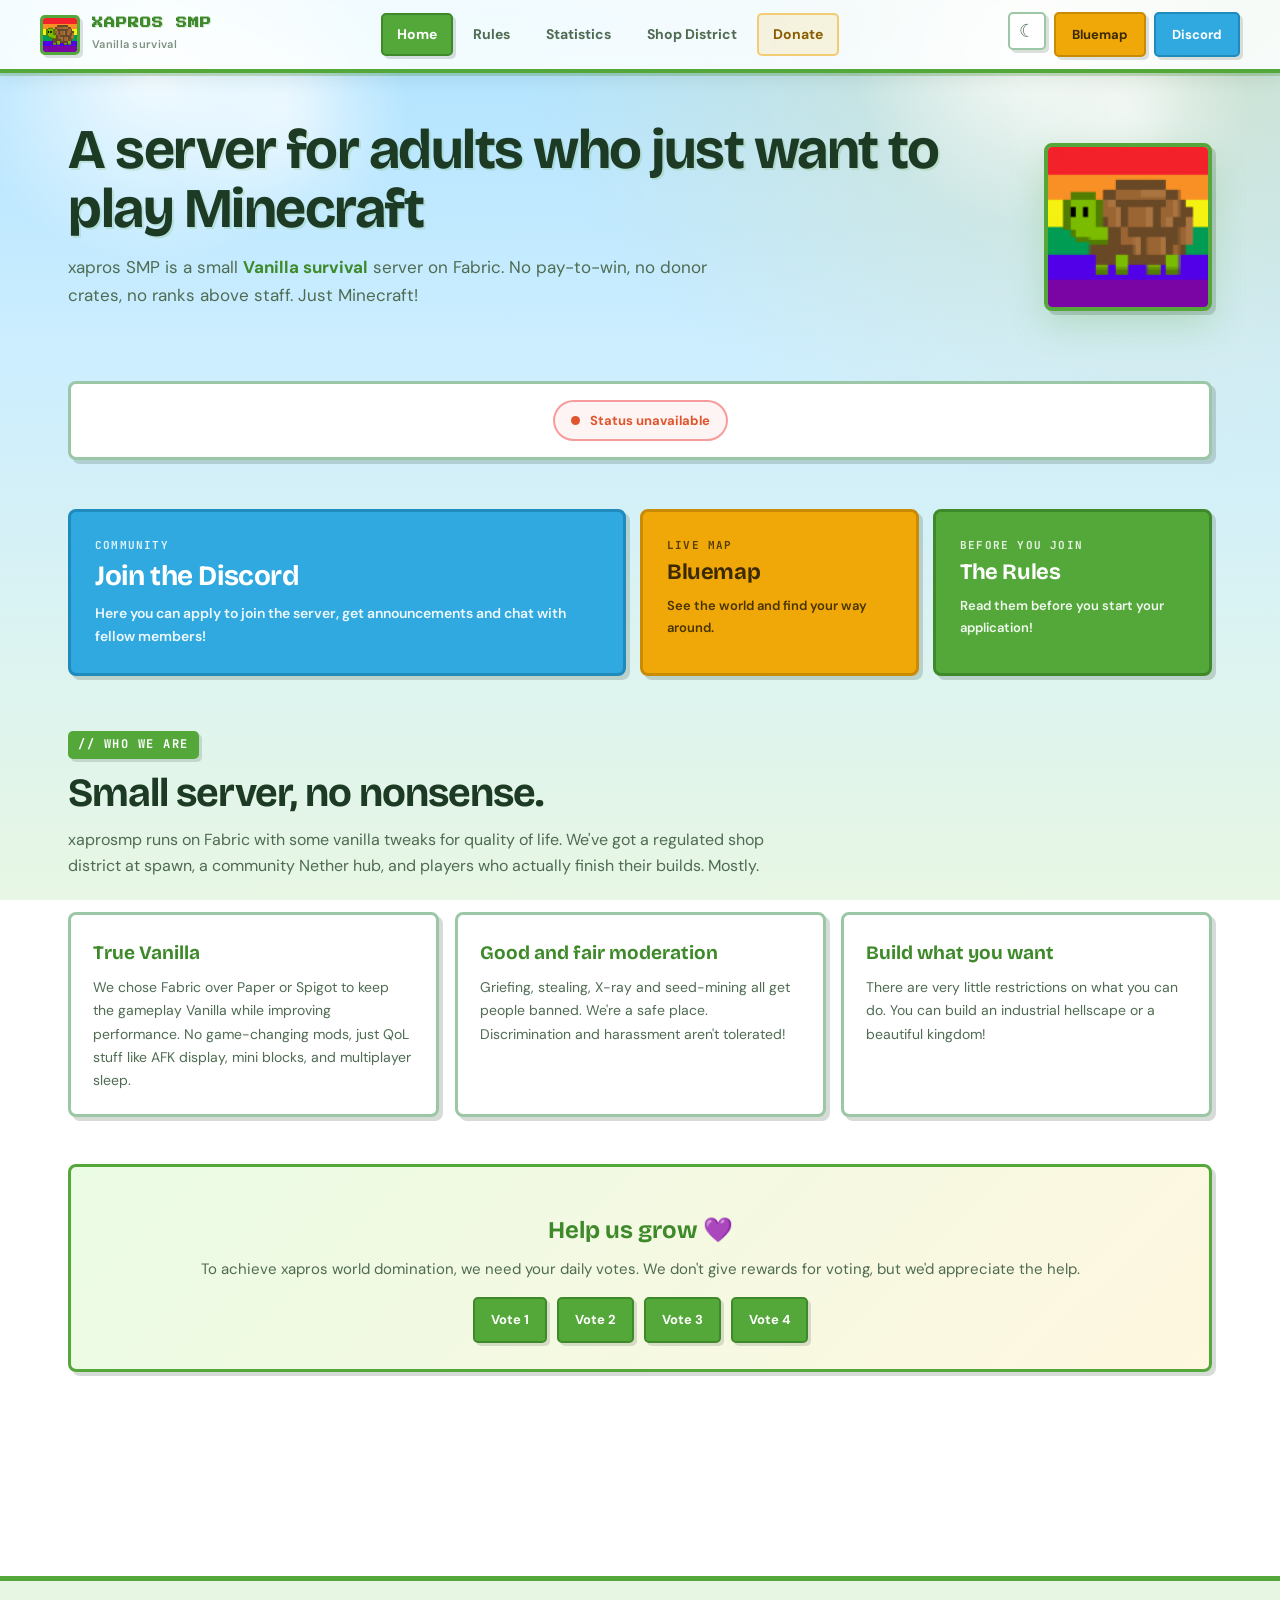
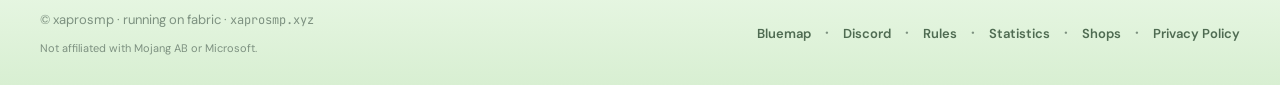
==== index.html @ b1204904 "Add files via upload" ====
<!DOCTYPE html>
<html lang="en">
<head>
<meta charset="UTF-8">
<meta name="viewport" content="width=device-width, initial-scale=1">
<title>xaprosmp</title>
<meta name="description" content="A small vanilla Minecraft survival server. Read the rules, browse the shop district, hop on.">
<link rel="canonical" href="https://web.xaprosmp.xyz/">
<link rel="icon" href="img/logo.webp">
<link rel="preload" as="image" href="img/logo.webp">
<link rel="preconnect" href="https://fonts.googleapis.com">
<link rel="preconnect" href="https://fonts.gstatic.com" crossorigin>
<link href="https://fonts.googleapis.com/css2?family=Cormorant+Garamond:wght@600;700&family=Bricolage+Grotesque:opsz,wght@12..96,400;12..96,500;12..96,600;12..96,700&family=DM+Sans:wght@400;500;600;700&family=JetBrains+Mono:wght@400;500&family=Press+Start+2P&display=swap" rel="stylesheet">
<link rel="stylesheet" href="css/styles.css?v=7">
<script src="js/theme.js"></script>
</head>
<body>

<header class="topbar">
  <div class="topbar-inner">
    <a href="index.html" class="brand">
      <img src="img/logo.webp" alt="xaprosmp logo">
      <div>
        <div class="wordmark">XAPROS SMP</div>
        <div class="tagline">Vanilla survival</div>
      </div>
    </a>
    <button class="nav-toggle" id="nav-toggle" aria-label="Toggle navigation" aria-expanded="false">
      <span></span><span></span><span></span>
    </button>
    <nav class="nav" id="nav">
      <a href="index.html" class="nav-link active">Home</a>
      <a href="rules/" class="nav-link">Rules</a>
      <a href="stats/" class="nav-link">Statistics</a>
      <a href="shops/" class="nav-link">Shop District</a>
      <a href="donate/" class="nav-link nav-link-gold">Donate</a>
    </nav>
    <div class="topbar-actions">
      <button class="theme-toggle" id="theme-toggle" aria-label="Toggle dark mode" title="Toggle dark mode"></button>
      <a href="https://map.xaprosmp.xyz" target="_blank" rel="noopener" class="btn btn-amber">Bluemap</a>
      <a href="#" target="_blank" rel="noopener" class="btn btn-blurple discord-link">Discord</a>
    </div>
  </div>
</header>

<main>

  <section class="hero reveal">
    <div class="hero-text">
      <h1>A server for adults who just want to play Minecraft</h1>
      <p>xapros SMP is a small <span class="accent">Vanilla survival</span> server on Fabric. No pay-to-win, no donor crates, no ranks above staff. Just Minecraft!</p>
    </div>
    <img src="img/logo.webp" alt="xaprosmp turtle logo" class="hero-logo" width="168" height="168">
  </section>

  <div class="status-card reveal">
    <span class="status-pill checking" id="status-pill">
      <span class="status-dot"></span>
      <span id="status-text">checking server…</span>
    </span>
  </div>

  <div class="cta-grid">
    <a href="#" class="cta-card cta-blurple cta-large discord-link reveal" target="_blank" rel="noopener">
      <span class="cta-eyebrow">Community</span>
      <h3>Join the Discord</h3>
      <p>Here you can apply to join the server, get announcements and chat with fellow members!</p>
    </a>
    <a href="https://map.xaprosmp.xyz" class="cta-card cta-amber reveal" target="_blank" rel="noopener">
      <span class="cta-eyebrow">Live Map</span>
      <h3>Bluemap</h3>
      <p>See the world and find your way around.</p>
    </a>
    <a href="rules/" class="cta-card cta-violet reveal">
      <span class="cta-eyebrow">Before you join</span>
      <h3>The Rules</h3>
      <p>Read them before you start your application!</p>
    </a>
  </div>

  <div class="section-head reveal">
    <div class="section-eyebrow">// who we are</div>
    <h2 class="section-title">Small server, no nonsense.</h2>
    <p class="section-sub">xaprosmp runs on Fabric with some vanilla tweaks for quality of life. We've got a regulated shop district at spawn, a community Nether hub, and players who actually finish their builds. Mostly.</p>
  </div>

  <div class="about-grid">
    <div class="about-card reveal">
      <h4>True Vanilla</h4>
      <p>We chose Fabric over Paper or Spigot to keep the gameplay Vanilla while improving performance. No game-changing mods, just QoL stuff like AFK display, mini blocks, and multiplayer sleep.</p>
    </div>
    <div class="about-card reveal">
      <h4>Good and fair moderation</h4>
      <p>Griefing, stealing, X-ray and seed-mining all get people banned. We're a safe place. Discrimination and harassment aren't tolerated!</p>
    </div>
    <div class="about-card reveal">
      <h4>Build what you want</h4>
      <p>There are very little restrictions on what you can do. You can build an industrial hellscape or a beautiful kingdom!</p>
    </div>
  </div>

  <section class="rules-section reveal">
    <div class="vote-block">
      <h3>Help us grow 💜</h3>
      <p>To achieve xapros world domination, we need your daily votes. We don't give rewards for voting, but we'd appreciate the help.</p>
      <div class="vote-actions">
		<a href="https://findmcserver.com/server/xapros" target="_blank" rel="noopener" class="btn btn-violet">Vote 1</a>
        <a href="https://minecraft-server-list.com/server/510169/" target="_blank" rel="noopener" class="btn btn-violet">Vote 2</a>
        <a href="https://minecraft-mp.com/server-s340890" target="_blank" rel="noopener" class="btn btn-violet">Vote 3</a>
		<a href="https://www.planetminecraft.com/server/xapros-smp-6644646/" target="_blank" rel="noopener" class="btn btn-violet">Vote 4</a>
      </div>
    </div>
  </section>

</main>

<footer class="footer">
  <div class="footer-inner">
    <div>
      © xaprosmp · running on fabric · <code>xaprosmp.xyz</code>
      <div class="disclaimer">Not affiliated with Mojang AB or Microsoft.</div>
    </div>
    <div class="footer-links">
      <a href="https://map.xaprosmp.xyz" target="_blank" rel="noopener">Bluemap</a>
      <a href="#" target="_blank" rel="noopener" class="discord-link">Discord</a>
      <a href="rules/">Rules</a>
      <a href="stats/">Statistics</a>
      <a href="shops/">Shops</a>
	  <a href="privacy/">Privacy Policy</a>
    </div>
  </div>
</footer>

<script src="js/config.js"></script>
<script src="js/nav.js"></script>
<script src="js/status.js"></script>
</body>
</html>
---- css/styles.css ----
:root {
  /* Bright, friendly Minecraft palette — sky, grass, sun & dirt */
  --bg: #aee2ff;            /* daytime sky blue */
  --bg-2: #d6f0ff;          /* lighter sky */
  --surface: #ffffff;       /* clean white card */
  --surface-2: #f1faf0;     /* soft minty panel */
  --line: #cfe3d4;          /* gentle green-grey border */
  --line-2: #9cc7a6;        /* stronger grass border */

  --text: #1d3b24;          /* deep forest green, very readable */
  --text-dim: #4f6b52;      /* muted leaf */
  --text-faint: #7d9180;    /* faint sage */

  /* "violet" slot is now GRASS GREEN (primary accent) */
  --violet: #54a83a;
  --violet-bright: #3e8a2a;
  --violet-fill: rgba(84, 168, 58, 0.10);
  --violet-fill-hover: rgba(84, 168, 58, 0.20);

  /* "blurple" slot is now SKY / DIAMOND BLUE */
  --blurple: #2fa9e0;
  --blurple-fill: rgba(47, 169, 224, 0.10);
  --blurple-fill-hover: rgba(47, 169, 224, 0.20);

  /* sunny gold */
  --amber: #f0a808;
  --amber-fill: rgba(240, 168, 8, 0.12);
  --amber-fill-hover: rgba(240, 168, 8, 0.24);

  /* "pink" slot is now warm dirt/clay accent */
  --pink: #c98a4b;
  --pink-fill: rgba(201, 138, 75, 0.12);

  --green: #3fae3f;
  --red: #e0552b;

  --display: 'Bricolage Grotesque', ui-sans-serif, system-ui, sans-serif;
  --body: 'DM Sans', ui-sans-serif, system-ui, sans-serif;
  --mono: 'JetBrains Mono', ui-monospace, 'SF Mono', Menlo, monospace;
  --pixel: 'Press Start 2P', monospace;

  --radius: 8px;
  --radius-sm: 5px;

  /* chunky Minecraft-style block shadow */
  --block-shadow: 4px 4px 0 rgba(29, 59, 36, 0.18);
  --block-shadow-sm: 3px 3px 0 rgba(29, 59, 36, 0.15);

  /* Hardcoded white used by buttons/cards — exposed so dark mode can override */
  --card-bg: #ffffff;
  --btn-bg: #ffffff;
  --on-accent: #ffffff;
}

/* ── Dark theme ───────────────────────────────────────────────────── */
[data-theme="dark"] {
  --bg: #0f1a14;            /* deep night forest */
  --bg-2: #16241b;          /* slightly lighter panel */
  --surface: #1c2a22;       /* dark card */
  --surface-2: #20301f;     /* dark minty panel */
  --line: #2f4435;          /* muted green-grey border */
  --line-2: #3f5e48;        /* stronger grass border */

  --text: #e6f0e6;          /* soft off-white green */
  --text-dim: #a7c0a8;      /* muted leaf */
  --text-faint: #bfd0c0;    /* light sage, readable on dark surfaces */

  --violet: #6fcf52;
  --violet-bright: #8be06a;
  --violet-fill: rgba(111, 207, 82, 0.14);
  --violet-fill-hover: rgba(111, 207, 82, 0.24);

  --blurple: #4db8e8;
  --blurple-fill: rgba(77, 184, 232, 0.14);
  --blurple-fill-hover: rgba(77, 184, 232, 0.24);

  --amber: #ffc233;
  --amber-fill: rgba(255, 194, 51, 0.14);
  --amber-fill-hover: rgba(255, 194, 51, 0.26);

  --pink: #d9a066;
  --pink-fill: rgba(217, 160, 102, 0.14);

  --green: #5dd06a;
  --red: #ff6b4a;

  --block-shadow: 4px 4px 0 rgba(0, 0, 0, 0.45);
  --block-shadow-sm: 3px 3px 0 rgba(0, 0, 0, 0.4);

  --card-bg: #1c2a22;
  --btn-bg: #22332a;
  --on-accent: #0f1a14;
}

[data-theme="dark"] body {
  background: linear-gradient(180deg, #0f1a14 0%, #142019 40%, #16241b 100%);
}

[data-theme="dark"] body::before {
  background:
    radial-gradient(circle at 12% 8%, rgba(255, 255, 255, 0.06), transparent 14%),
    radial-gradient(circle at 22% 12%, rgba(255, 255, 255, 0.04), transparent 10%),
    radial-gradient(circle at 80% 6%, rgba(255, 255, 255, 0.05), transparent 13%),
    radial-gradient(circle at 88% 12%, rgba(255, 255, 255, 0.03), transparent 9%),
    radial-gradient(ellipse at 90% -5%, rgba(255, 224, 130, 0.10), transparent 40%);
}

[data-theme="dark"] .topbar {
  background: rgba(28, 42, 34, 0.88);
}

/* Override hardcoded whites */
[data-theme="dark"] .btn { background: var(--btn-bg); }
[data-theme="dark"] .btn-ghost { background: var(--btn-bg); }
[data-theme="dark"] .hero-logo { background: var(--card-bg); }
[data-theme="dark"] .status-card { background: var(--card-bg); }
[data-theme="dark"] .vote-block {
  background: linear-gradient(135deg, #16241b, #1c2a22);
}
[data-theme="dark"] .footer {
  background: linear-gradient(180deg, #16241b, #0f1a14);
}

/* These buttons use a dark surface in the dark theme, so match their labels
   to the light navigation text instead of the dark accent-text colour. */
[data-theme="dark"] .btn-violet,
[data-theme="dark"] .btn-violet:hover,
[data-theme="dark"] .btn-blurple,
[data-theme="dark"] .btn-blurple:hover,
[data-theme="dark"] .btn-amber,
[data-theme="dark"] .btn-amber:hover { color: var(--text-dim); }

/* A few labels use dark gold in the light theme. Use the bright accent instead
   when their background is dark, so they remain readable. */
[data-theme="dark"] .nav-link-gold { color: var(--amber) !important; }
[data-theme="dark"] .rules-list li strong,
[data-theme="dark"] .info-card .val,
[data-theme="dark"] .info-card .val a { color: var(--amber); }

/* Amber CTA cards keep their bright background, so they retain dark text. */
[data-theme="dark"] .cta-amber { color: #2a1d00; }

/* Theme toggle button */
.theme-toggle {
  display: inline-flex;
  align-items: center;
  justify-content: center;
  width: 38px;
  height: 38px;
  padding: 0;
  font-size: 18px;
  line-height: 1;
  background: var(--btn-bg);
  border: 2px solid var(--line-2);
  border-radius: var(--radius-sm);
  color: var(--text-dim);
  cursor: pointer;
  box-shadow: var(--block-shadow-sm);
  transition: border-color 0.15s ease, color 0.15s ease, transform 0.15s ease;
}
.theme-toggle:hover {
  color: var(--amber);
  border-color: var(--amber);
  transform: translateY(-2px);
}
.theme-toggle:active { transform: translateY(0); }

* { box-sizing: border-box; margin: 0; padding: 0; }

html { scroll-behavior: smooth; }

body {
  background: linear-gradient(180deg, #aee2ff 0%, #cdeeff 40%, #e8f7e4 100%);
  background-attachment: fixed;
  color: var(--text);
  font-family: var(--body);
  font-size: 15px;
  line-height: 1.65;
  min-height: 100vh;
  overflow-x: hidden;
  -webkit-font-smoothing: antialiased;
}

/* Soft drifting clouds + sunshine glow */
body::before {
  content: '';
  position: fixed;
  inset: 0;
  background:
    radial-gradient(circle at 12% 8%, rgba(255, 255, 255, 0.85), transparent 14%),
    radial-gradient(circle at 22% 12%, rgba(255, 255, 255, 0.65), transparent 10%),
    radial-gradient(circle at 80% 6%, rgba(255, 255, 255, 0.8), transparent 13%),
    radial-gradient(circle at 88% 12%, rgba(255, 255, 255, 0.6), transparent 9%),
    radial-gradient(ellipse at 90% -5%, rgba(255, 224, 130, 0.45), transparent 40%);
  pointer-events: none;
  z-index: 0;
}

main, header, footer { position: relative; z-index: 1; }

a { color: var(--violet-bright); text-decoration: none; font-weight: 600; }
a:not(.btn):not(.cta-card):not(.nav-link):not(.brand):hover { color: var(--amber); }

.topbar {
  position: sticky;
  top: 0;
  background: rgba(255, 255, 255, 0.85);
  backdrop-filter: blur(10px) saturate(130%);
  -webkit-backdrop-filter: blur(10px) saturate(130%);
  border-bottom: 4px solid var(--violet);
  box-shadow: 0 3px 0 rgba(62, 138, 42, 0.25), 0 6px 16px rgba(29, 59, 36, 0.08);
  z-index: 100;
  padding: 12px 28px;
}

.topbar-inner {
  max-width: 1200px;
  margin: 0 auto;
  display: flex;
  align-items: center;
  gap: 24px;
}

.brand {
  display: flex;
  align-items: center;
  gap: 12px;
  text-decoration: none;
  color: var(--text);
}

.brand img {
  width: 40px;
  height: 40px;
  border-radius: var(--radius-sm);
  image-rendering: pixelated;
  border: 3px solid var(--violet);
  box-shadow: var(--block-shadow-sm);
}

.brand .wordmark {
  font-family: var(--pixel);
  font-size: 11px;
  letter-spacing: 1px;
  color: var(--violet-bright);
  line-height: 1.3;
  text-shadow: 1px 1px 0 rgba(62, 138, 42, 0.18);
}

.brand .tagline {
  font-size: 11px;
  color: var(--text-faint);
  margin-top: 4px;
  letter-spacing: 0.3px;
}

.nav {
  display: flex;
  gap: 4px;
  flex: 1;
  justify-content: center;
}

.nav-link {
  font-family: var(--body);
  font-size: 14px;
  padding: 8px 14px;
  color: var(--text-dim);
  border: 2px solid transparent;
  border-radius: var(--radius-sm);
  transition: all 0.15s;
  font-weight: 700;
}

.nav-link:hover {
  color: var(--violet-bright);
  background: var(--violet-fill);
  border-color: var(--line-2);
}

.nav-link.active {
  color: var(--on-accent);
  background: var(--violet);
  border-color: var(--violet-bright);
  box-shadow: var(--block-shadow-sm);
}

.nav-link-gold {
  color: #8a5e00 !important;
  background: var(--amber-fill) !important;
  border-color: rgba(240, 168, 8, 0.5) !important;
  font-weight: 700 !important;
}
.nav-link-gold:hover {
  background: var(--amber) !important;
  border-color: #c98a04 !important;
  color: #3b2a00 !important;
}
.nav-link-gold.active {
  background: var(--amber) !important;
  border-color: #c98a04 !important;
  color: #3b2a00 !important;
}

.topbar-actions { display: flex; gap: 8px; }

.btn {
  display: inline-flex;
  align-items: center;
  gap: 8px;
  font-family: var(--body);
  font-size: 13px;
  font-weight: 700;
  padding: 10px 16px;
  border: 2px solid rgba(29, 59, 36, 0.25);
  border-radius: var(--radius-sm);
  cursor: pointer;
  box-shadow: var(--block-shadow-sm);
  transition: background-color 0.12s, border-color 0.12s, color 0.12s,
    transform 0.08s, box-shadow 0.08s;
  white-space: nowrap;
  text-decoration: none;
  background: var(--btn-bg);
  color: var(--text);
}

.btn:hover { filter: brightness(1.06); }
.btn:active {
  transform: translate(3px, 3px);
  box-shadow: 0 0 0 rgba(29, 59, 36, 0);
}

.btn-violet {
  border-color: #3e8a2a;
  background: var(--violet);
  color: var(--on-accent);
}
.btn-violet:hover { background: #62bd45; color: var(--on-accent); }

.btn-blurple {
  border-color: #1f8bbd;
  background: var(--blurple);
  color: var(--on-accent);
}
.btn-blurple:hover { background: #45b9ec; color: var(--on-accent); }

.btn-amber {
  border-color: #c98a04;
  background: var(--amber);
  color: #3b2a00;
}
.btn-amber:hover { background: #ffbe1f; color: #3b2a00; }

.btn-ghost {
  border-color: var(--line-2);
  background: var(--btn-bg);
  color: var(--text-dim);
}
.btn-ghost:hover { border-color: var(--violet); color: var(--violet-bright); }

.btn-lg { padding: 15px 24px; font-size: 15px; border-radius: var(--radius); }

main {
  max-width: 1200px;
  margin: 0 auto;
  padding: 48px 28px 80px;
}

.hero {
  display: grid;
  grid-template-columns: 1fr auto;
  align-items: center;
  gap: 32px;
  margin-bottom: 48px;
}

.hero-text h1 {
  font-family: var(--display);
  font-size: 56px;
  font-weight: 700;
  line-height: 1.05;
  letter-spacing: -1.5px;
  margin-bottom: 14px;
  color: var(--text);
  text-shadow: 2px 2px 0 rgba(84, 168, 58, 0.18);
}

.hero-text p {
  font-size: 17px;
  color: var(--text-dim);
  max-width: 56ch;
  margin-bottom: 24px;
}

.hero-text .accent {
  color: var(--violet-bright);
  font-weight: 700;
}

.hero-actions { display: flex; gap: 10px; flex-wrap: wrap; }

.hero-logo {
  width: 168px;
  height: 168px;
  border-radius: var(--radius);
  border: 4px solid var(--violet);
  image-rendering: pixelated;
  background: var(--card-bg);
  box-shadow:
    var(--block-shadow),
    0 14px 34px rgba(84, 168, 58, 0.22);
}

.status-card {
  background: var(--card-bg);
  border: 3px solid var(--line-2);
  border-radius: var(--radius);
  padding: 16px 22px;
  display: flex;
  align-items: center;
  justify-content: center;
  gap: 18px;
  flex-wrap: wrap;
  margin-bottom: 48px;
  box-shadow: var(--block-shadow);
}

.status-pill {
  display: inline-flex;
  align-items: center;
  gap: 10px;
  padding: 8px 16px;
  border: 2px solid var(--line-2);
  background: var(--surface-2);
  border-radius: 999px;
  font-size: 13px;
  font-weight: 700;
  color: var(--text-dim);
  transition: all 0.2s;
}

.status-pill.online {
  border-color: rgba(74, 222, 128, 0.5);
  color: var(--green);
  background: rgba(74, 222, 128, 0.06);
}

.status-pill.offline {
  border-color: rgba(239, 68, 68, 0.5);
  color: var(--red);
  background: rgba(239, 68, 68, 0.06);
}

.status-pill.checking { color: var(--text-faint); }

.status-dot {
  width: 9px;
  height: 9px;
  border-radius: 50%;
  background: currentColor;
  box-shadow: 0 0 0 3px transparent;
}

.status-pill.online .status-dot {
  box-shadow: 0 0 0 0 rgba(74, 222, 128, 0.6);
  animation: glow 1.8s ease-in-out infinite;
}

@keyframes glow {
  0%, 100% { box-shadow: 0 0 6px var(--green), 0 0 0 0 rgba(74, 222, 128, 0.5); }
  50% { box-shadow: 0 0 12px var(--green), 0 0 0 6px rgba(74, 222, 128, 0); }
}

.ip-block {
  display: flex;
  align-items: center;
  gap: 10px;
  flex-wrap: wrap;
}

.ip-label {
  font-size: 11px;
  color: var(--text-faint);
  text-transform: uppercase;
  letter-spacing: 1.2px;
  font-weight: 600;
}

.ip-block code {
  font-family: var(--mono);
  font-size: 14px;
  background: var(--bg);
  border: 1px solid var(--line);
  border-radius: var(--radius-sm);
  padding: 6px 12px;
  color: var(--amber);
}

.copy-btn {
  font-family: var(--body);
  font-size: 12px;
  padding: 6px 10px;
  background: transparent;
  border: 1px solid var(--line);
  border-radius: var(--radius-sm);
  color: var(--text-dim);
  cursor: pointer;
  transition: all 0.15s;
  font-weight: 500;
}
.copy-btn:hover { color: var(--violet-bright); border-color: var(--violet); }
.copy-btn.copied { color: var(--green); border-color: var(--green); }

.cta-grid {
  display: grid;
  grid-template-columns: 2fr 1fr 1fr;
  gap: 14px;
  margin-bottom: 56px;
}

.cta-card {
  display: flex;
  flex-direction: column;
  gap: 6px;
  padding: 24px;
  border: 3px solid;
  border-radius: var(--radius);
  text-decoration: none;
  box-shadow: var(--block-shadow);
  transition: filter 0.15s ease,
    transform 0.18s cubic-bezier(0.34, 1.56, 0.64, 1), box-shadow 0.12s ease;
}

.cta-card:hover { transform: translateY(-4px); filter: brightness(1.05); box-shadow: 6px 8px 0 rgba(29, 59, 36, 0.2); }
.cta-card:active { transform: translate(3px, 3px); box-shadow: 0 0 0 rgba(29, 59, 36, 0); }

.cta-blurple {
  border-color: #1f8bbd;
  background: var(--blurple);
  color: var(--on-accent);
}

.cta-amber {
  border-color: #c98a04;
  background: var(--amber);
  color: #3b2a00;
}

.cta-violet {
  border-color: #3e8a2a;
  background: var(--violet);
  color: var(--on-accent);
}

.cta-card .cta-eyebrow {
  font-family: var(--mono);
  font-size: 11px;
  letter-spacing: 1.2px;
  text-transform: uppercase;
  opacity: 0.85;
  font-weight: 700;
}

.cta-card h3 {
  font-family: var(--display);
  font-size: 22px;
  font-weight: 700;
  letter-spacing: -0.4px;
  line-height: 1.15;
}

.cta-card p {
  font-size: 13px;
  opacity: 0.92;
  margin-top: 4px;
}

.cta-card.cta-large h3 { font-size: 28px; }
.cta-card.cta-large p { font-size: 14px; }

.section-head {
  margin-bottom: 32px;
}

.section-eyebrow {
  display: inline-block;
  font-family: var(--mono);
  font-size: 12px;
  letter-spacing: 1.5px;
  text-transform: uppercase;
  color: var(--on-accent);
  background: var(--violet);
  padding: 4px 10px;
  border-radius: var(--radius-sm);
  margin-bottom: 12px;
  font-weight: 700;
  box-shadow: var(--block-shadow-sm);
}

.section-title {
  font-family: var(--display);
  font-size: 40px;
  font-weight: 700;
  letter-spacing: -1px;
  line-height: 1.1;
  margin-bottom: 12px;
}

.section-sub {
  color: var(--text-dim);
  max-width: 64ch;
  font-size: 16px;
}

.about-grid {
  display: grid;
  grid-template-columns: repeat(3, 1fr);
  gap: 16px;
  margin-bottom: 48px;
}

.about-card {
  background: var(--surface);
  border: 3px solid var(--line-2);
  border-radius: var(--radius);
  padding: 22px;
  box-shadow: var(--block-shadow);
  transition: transform 0.18s cubic-bezier(0.34, 1.56, 0.64, 1),
    border-color 0.18s ease, box-shadow 0.12s ease;
}

.about-card:hover {
  transform: translateY(-4px);
  border-color: var(--violet);
  box-shadow: 6px 8px 0 rgba(29, 59, 36, 0.18);
}

.about-card h4 {
  font-family: var(--display);
  font-size: 19px;
  font-weight: 700;
  margin-bottom: 8px;
  color: var(--violet-bright);
}

.about-card p { font-size: 14px; color: var(--text-dim); line-height: 1.65; }

.rules-section { margin-bottom: 44px; }

.rules-section h2 {
  font-family: var(--display);
  font-size: 26px;
  font-weight: 600;
  letter-spacing: -0.5px;
  margin-bottom: 6px;
  color: var(--text);
  display: flex;
  align-items: baseline;
  gap: 12px;
}

.rules-section h2 .num {
  font-family: var(--pixel);
  font-size: 12px;
  color: var(--on-accent);
  background: var(--violet);
  padding: 5px 8px;
  border-radius: var(--radius-sm);
  font-weight: 400;
  box-shadow: var(--block-shadow-sm);
}

.rules-section h3 {
  font-family: var(--display);
  font-size: 18px;
  font-weight: 600;
  margin: 18px 0 10px;
  color: var(--violet-bright);
}

.rules-section h3.h3-spaced { margin-top: 24px; }

.rules-section .lede {
  color: var(--text-dim);
  margin-bottom: 18px;
  max-width: 64ch;
}

.rules-section .lede strong { color: var(--amber); }

.rules-list {
  list-style: none;
  display: grid;
  gap: 10px;
}

.rules-list li {
  background: var(--surface);
  border: 2px solid var(--line);
  border-left: 5px solid var(--violet);
  border-radius: var(--radius-sm);
  padding: 14px 18px;
  color: var(--text);
  font-size: 15px;
  line-height: 1.6;
  box-shadow: var(--block-shadow-sm);
  transition: border-left-width 0.15s ease, transform 0.15s ease,
    border-color 0.15s ease;
}

.rules-list li:hover {
  transform: translateX(4px);
  border-color: var(--line-2);
  border-left-width: 8px;
}

.rules-list li.warn {
  border-color: #e8b84b;
  border-left-color: var(--amber);
  background: var(--amber-fill);
}

.rules-list li strong { color: #b5760a; font-weight: 700; }
.rules-list li a { color: var(--violet-bright); text-decoration: underline; text-underline-offset: 3px; }
.rules-list li a:hover { color: var(--amber); }

.inline-code {
  font-family: var(--mono);
  background: var(--surface-2);
  border: 1px solid var(--line);
  padding: 1px 6px;
  border-radius: 4px;
  color: var(--violet-bright);
  font-size: 0.9em;
}

.mods-grid {
  display: grid;
  grid-template-columns: repeat(2, 1fr);
  gap: 8px 16px;
  list-style: none;
}

.mods-grid li {
  background: var(--surface);
  border: 2px solid var(--line);
  border-radius: var(--radius-sm);
  padding: 12px 16px;
  font-size: 14px;
  box-shadow: var(--block-shadow-sm);
  transition: transform 0.15s ease, border-color 0.15s ease;
}

.mods-grid li:hover { transform: translateY(-2px); border-color: var(--violet); }

.mods-grid li strong {
  display: block;
  color: var(--violet-bright);
  font-weight: 700;
  font-size: 14px;
  margin-bottom: 2px;
}

.mods-grid li span { color: var(--text-dim); font-size: 13px; }

.info-grid {
  display: grid;
  grid-template-columns: repeat(auto-fit, minmax(220px, 1fr));
  gap: 12px;
  list-style: none;
}

.info-card {
  background: var(--surface);
  border: 2px solid var(--line);
  border-top: 5px solid var(--blurple);
  border-radius: var(--radius-sm);
  padding: 16px;
  box-shadow: var(--block-shadow-sm);
}

.info-card .key {
  font-family: var(--mono);
  font-size: 11px;
  text-transform: uppercase;
  letter-spacing: 1.2px;
  color: var(--text-faint);
  margin-bottom: 6px;
}

.info-card .val {
  font-family: var(--mono);
  font-size: 14px;
  color: #b5760a;
  font-weight: 600;
  word-break: break-all;
}

.info-card .val.text {
  color: var(--text);
  font-family: var(--body);
  font-size: 13px;
  line-height: 1.5;
}

.info-card .val a { color: #b5760a; }

.vote-block {
  background: linear-gradient(135deg, #eafbe4, #fff7e0);
  border: 3px solid var(--violet);
  border-radius: var(--radius);
  padding: 26px;
  text-align: center;
  box-shadow: var(--block-shadow);
}

.vote-block h3 {
  font-family: var(--display);
  font-size: 24px;
  font-weight: 700;
  margin-bottom: 6px;
  color: var(--violet-bright);
}

.vote-block p { color: var(--text-dim); margin-bottom: 16px; }

.vote-block .vote-actions { display: flex; gap: 10px; justify-content: center; flex-wrap: wrap; }

.shop-controls {
  display: flex;
  flex-direction: column;
  gap: 14px;
  margin-bottom: 28px;
}

.search-wrap {
  position: relative;
}

.search-icon {
  position: absolute;
  left: 16px;
  top: 50%;
  transform: translateY(-50%);
  color: var(--text-faint);
  font-size: 16px;
  pointer-events: none;
}

.shop-search {
  width: 100%;
  background: var(--surface);
  border: 3px solid var(--line-2);
  border-radius: var(--radius);
  color: var(--text);
  font-family: var(--body);
  font-size: 15px;
  font-weight: 500;
  padding: 14px 16px 14px 44px;
  outline: none;
  box-shadow: var(--block-shadow-sm);
  transition: border-color 0.15s, box-shadow 0.15s;
}

.shop-search:focus {
  border-color: var(--violet);
  box-shadow: 4px 4px 0 rgba(84, 168, 58, 0.25);
}

.shop-search::placeholder { color: var(--text-faint); }

.tag-filters {
  display: flex;
  flex-wrap: wrap;
  gap: 6px;
  align-items: center;
}

.tag-label {
  font-family: var(--mono);
  font-size: 11px;
  text-transform: uppercase;
  letter-spacing: 1px;
  color: var(--text-faint);
  margin-right: 4px;
  font-weight: 500;
}

.tag-chip {
  font-family: var(--body);
  font-size: 12px;
  padding: 5px 12px;
  border: 2px solid var(--line);
  background: var(--surface);
  color: var(--text-dim);
  border-radius: 999px;
  cursor: pointer;
  transition: all 0.12s;
  font-weight: 700;
}

.tag-chip:hover { color: var(--violet-bright); border-color: var(--violet); }

.tag-chip.active {
  background: var(--violet);
  border-color: var(--violet-bright);
  color: var(--on-accent);
}

.shop-meta-row {
  display: flex;
  justify-content: space-between;
  align-items: center;
  margin-bottom: 16px;
  padding-bottom: 14px;
  border-bottom: 1px solid var(--line);
  font-size: 13px;
  color: var(--text-faint);
}

.shop-meta-row .legend { display: flex; gap: 14px; flex-wrap: wrap; }
.shop-meta-row .legend span { display: inline-flex; align-items: center; gap: 6px; }
.shop-meta-row .legend .dot {
  width: 8px;
  height: 8px;
  border-radius: 2px;
  display: inline-block;
}
.shop-meta-row .legend .dot.spec { background: var(--amber); }
.shop-meta-row .legend .dot.gen { background: var(--text-faint); }

.shop-grid {
  display: grid;
  grid-template-columns: repeat(auto-fill, minmax(290px, 1fr));
  gap: 14px;
}

.shop-card {
  background: var(--surface);
  border: 2px solid var(--line);
  border-radius: var(--radius);
  padding: 18px;
  display: flex;
  flex-direction: column;
  gap: 12px;
  box-shadow: var(--block-shadow-sm);
  transition: transform 0.12s, border-color 0.15s, box-shadow 0.12s;
}

.shop-card:hover { transform: translateY(-3px); border-color: var(--line-2); box-shadow: var(--block-shadow); }

.shop-card.specialized {
  border-left: 6px solid var(--amber);
}
.shop-card.specialized:hover { border-color: var(--amber); border-left-color: var(--amber); }

.shop-card.general {
  border-left: 6px solid var(--blurple);
}
.shop-card.general:hover { border-color: var(--violet); border-left-color: var(--violet); }

.shop-head {
  display: flex;
  justify-content: space-between;
  align-items: flex-start;
  gap: 10px;
}

.shop-name {
  font-family: var(--display);
  font-size: 19px;
  font-weight: 600;
  letter-spacing: -0.3px;
  line-height: 1.2;
  color: var(--text);
}

.shop-badge {
  font-family: var(--mono);
  font-size: 10px;
  padding: 3px 8px;
  border-radius: 999px;
  text-transform: uppercase;
  letter-spacing: 1px;
  flex-shrink: 0;
  font-weight: 500;
}

.badge-spec {
  border: 1px solid var(--amber);
  color: var(--amber);
  background: var(--amber-fill);
}

.badge-gen {
  border: 1px solid var(--line-2);
  color: var(--text-dim);
  background: var(--bg-2);
}

.shop-meta {
  font-size: 13px;
  color: var(--text-dim);
  display: flex;
  flex-direction: column;
  gap: 6px;
}

.shop-meta .row { display: flex; gap: 8px; align-items: center; }

.shop-meta .key {
  font-family: var(--mono);
  font-size: 10px;
  text-transform: uppercase;
  letter-spacing: 1px;
  color: var(--text-faint);
  width: 56px;
  flex-shrink: 0;
}

.shop-meta .owner { color: var(--violet-bright); font-weight: 500; }

.shop-tags {
  display: flex;
  flex-wrap: wrap;
  gap: 4px;
  flex: 1;
}

.shop-tag {
  font-size: 11px;
  padding: 2px 8px;
  background: var(--bg-2);
  border: 1px solid var(--line);
  border-radius: 999px;
  color: var(--text-dim);
}

.shop-items {
  border-top: 1px dashed var(--line);
  padding-top: 12px;
  font-size: 13px;
  color: var(--text-dim);
}

.shop-items .label {
  font-family: var(--mono);
  font-size: 10px;
  text-transform: uppercase;
  letter-spacing: 1px;
  color: var(--text-faint);
  margin-bottom: 8px;
  display: block;
}

.item-list {
  display: flex;
  flex-wrap: wrap;
  gap: 4px 6px;
}

.item-list .item {
  background: var(--bg-2);
  border: 1px solid var(--line);
  padding: 2px 8px;
  border-radius: 4px;
  font-size: 12px;
  color: var(--text);
}

.item-list .item.more {
  color: var(--text-faint);
  background: transparent;
  border-style: dashed;
}

.item-list mark {
  background: rgba(251, 191, 36, 0.25);
  color: var(--amber);
  padding: 0 2px;
  border-radius: 2px;
}

.shop-empty {
  text-align: center;
  padding: 60px 20px;
  color: var(--text-faint);
  border: 1px dashed var(--line);
  border-radius: var(--radius);
  font-size: 15px;
}

.results-count {
  font-family: var(--mono);
  font-size: 12px;
  color: var(--text-faint);
  text-transform: uppercase;
  letter-spacing: 1px;
}

.results-count strong { color: var(--violet-bright); font-weight: 600; }

.footer {
  border-top: 5px solid var(--violet);
  margin-top: 80px;
  padding: 28px;
  background: linear-gradient(180deg, #e8f7e4, #d8efd2);
  color: var(--text-dim);
}

.footer-inner {
  max-width: 1200px;
  margin: 0 auto;
  display: flex;
  justify-content: space-between;
  align-items: center;
  flex-wrap: wrap;
  gap: 14px;
  font-size: 13px;
  color: var(--text-faint);
}

.footer-inner code {
  font-family: var(--mono);
  font-size: 12px;
}

.footer-links { display: flex; align-items: center; flex-wrap: wrap; gap: 14px; }
.footer-links > *:not(:last-child) { display: inline-flex; align-items: center; }
.footer-links > *:not(:last-child)::after {
  content: "·";
  margin-left: 14px;
  color: var(--text-faint);
  font-size: 16px;
  line-height: 1;
  pointer-events: none;
}
.footer-links a { color: var(--text-dim); }
.footer-links a:hover { color: var(--violet-bright); }

.disclaimer {
  font-size: 11px;
  color: var(--text-faint);
  margin-top: 8px;
}

.disclaimer code {
  font-family: var(--mono);
  font-size: 11px;
  color: var(--violet-bright);
}

@media (max-width: 860px) {
  .topbar { padding: 12px 16px; }
  .topbar-inner { flex-wrap: wrap; gap: 12px; }
  .nav { order: 3; flex-basis: 100%; justify-content: flex-start; overflow-x: auto; padding-bottom: 4px; }
  .nav-link { font-size: 13px; padding: 7px 11px; flex-shrink: 0; }
  .topbar-actions { margin-left: auto; }
  .btn { font-size: 12px; padding: 7px 11px; }

  main { padding: 32px 16px 60px; }

  .hero { grid-template-columns: 1fr; gap: 20px; }
  .hero-text h1 { font-size: 38px; letter-spacing: -1px; }
  .hero-text p { font-size: 15px; }
  .hero-logo { width: 110px; height: 110px; justify-self: start; }

  .status-card { padding: 14px; }
  .cta-grid { grid-template-columns: 1fr; }
  .about-grid { grid-template-columns: 1fr; }
  .mods-grid { grid-template-columns: 1fr; }
  .section-title { font-size: 28px; }
  .cta-card.cta-large h3 { font-size: 22px; }
}

/* ── Smooth interactions & motion ─────────────────────────────────── */

/* Logo / brand polish */
.brand img { transition: transform 0.25s cubic-bezier(0.34, 1.56, 0.64, 1); }
.brand:hover img { transform: rotate(-4deg) scale(1.06); }

.hero-logo {
  transition: transform 0.4s cubic-bezier(0.34, 1.56, 0.64, 1),
    box-shadow 0.4s ease;
}
.hero-logo:hover {
  transform: translateY(-4px) rotate(2deg);
  box-shadow:
    0 0 0 1px rgba(167, 139, 250, 0.25),
    0 20px 50px rgba(167, 139, 250, 0.28),
    0 6px 16px rgba(0, 0, 0, 0.45);
}

/* Buttons get a gentle lift */
.btn { transition: background-color 0.15s ease, border-color 0.15s ease,
  color 0.15s ease, transform 0.15s cubic-bezier(0.34, 1.56, 0.64, 1),
  box-shadow 0.15s ease; }
.btn:hover { transform: translateY(-2px); box-shadow: 0 6px 18px rgba(0, 0, 0, 0.22); }
.btn:active { transform: translateY(0); }

/* Animated underline for footer & inline links */
.footer-links a { position: relative; }
.footer-links a::before {
  content: '';
  position: absolute;
  left: 0;
  bottom: -2px;
  width: 100%;
  height: 1px;
  background: var(--violet-bright);
  transform: scaleX(0);
  transform-origin: left;
  transition: transform 0.22s ease;
}
.footer-links a:hover::before { transform: scaleX(1); }

/* Scroll-reveal */
.reveal {
  opacity: 0;
  transform: translateY(18px);
  transition: opacity 0.6s ease, transform 0.6s cubic-bezier(0.22, 1, 0.36, 1);
  will-change: opacity, transform;
}
.reveal.is-visible {
  opacity: 1;
  transform: none;
}

/* Stagger children within a revealed grid */
.cta-grid.is-visible .cta-card,
.about-grid.is-visible .about-card { /* placeholder for grid-level reveals */ }

/* ── Mobile navigation toggle ─────────────────────────────────────── */
.nav-toggle {
  display: none;
  flex-direction: column;
  justify-content: center;
  gap: 5px;
  width: 40px;
  height: 38px;
  padding: 8px;
  background: transparent;
  border: 1px solid var(--line);
  border-radius: var(--radius-sm);
  cursor: pointer;
  transition: border-color 0.15s ease, background-color 0.15s ease;
}
.nav-toggle:hover { border-color: var(--line-2); background: var(--surface); }
.nav-toggle span {
  display: block;
  height: 2px;
  width: 100%;
  background: var(--text-dim);
  border-radius: 2px;
  transition: transform 0.25s ease, opacity 0.2s ease, background-color 0.15s ease;
}
.nav-toggle[aria-expanded="true"] span:nth-child(1) { transform: translateY(7px) rotate(45deg); }
.nav-toggle[aria-expanded="true"] span:nth-child(2) { opacity: 0; }
.nav-toggle[aria-expanded="true"] span:nth-child(3) { transform: translateY(-7px) rotate(-45deg); }

@media (max-width: 860px) {
  .nav-toggle { display: flex; order: 2; margin-left: auto; }
  .topbar-actions { order: 3; }

  /* Collapsible nav */
  .nav {
    order: 4;
    flex-basis: 100%;
    flex-direction: column;
    justify-content: flex-start;
    gap: 4px;
    overflow: hidden;
    max-height: 0;
    opacity: 0;
    padding-bottom: 0;
    transition: max-height 0.3s ease, opacity 0.25s ease, padding-bottom 0.25s ease;
  }
  .nav.open {
    max-height: 320px;
    opacity: 1;
    padding-bottom: 4px;
  }
  .nav-link { width: 100%; }
}

/* ── Respect reduced motion ───────────────────────────────────────── */
@media (prefers-reduced-motion: reduce) {
  *,
  *::before,
  *::after {
    animation-duration: 0.001ms !important;
    animation-iteration-count: 1 !important;
    transition-duration: 0.001ms !important;
    scroll-behavior: auto !important;
  }
  .reveal { opacity: 1; transform: none; }
}

/* ── Statistics page ──────────────────────────────────────────────── */

/* Summary table: quick at-a-glance totals, styled as a compact stats-table */
.stats-summary-wrap {
  margin-bottom: 28px;
}

.stats-summary-table thead th {
  text-align: center;
}

.stats-summary-table tbody td {
  text-align: center;
  padding: 18px;
}

.stats-summary-table tbody tr:hover {
  background: transparent;
}

.stats-summary-table .num {
  font-family: var(--display);
  font-size: 26px;
  font-weight: 700;
  letter-spacing: -0.5px;
  color: var(--violet-bright);
}

/* Controls row: just the search field now (sorting lives in the table headers) */
.stats-controls {
  display: flex;
  flex-direction: column;
  gap: 14px;
  margin-bottom: 24px;
}

/* Meta row: result count on the left, last-updated on the right */
.stats-meta-row {
  display: flex;
  justify-content: space-between;
  align-items: center;
  margin-bottom: 14px;
  padding-bottom: 14px;
  border-bottom: 1px solid var(--line);
  font-size: 13px;
  color: var(--text-faint);
  gap: 12px;
  flex-wrap: wrap;
}

.stats-updated {
  font-family: var(--mono);
  font-size: 12px;
  color: var(--text-faint);
}

/* Table wrapper gives the card-like surface + horizontal scroll on mobile */
.stats-table-wrap {
  background: var(--surface);
  border: 2px solid var(--line);
  border-radius: var(--radius);
  box-shadow: var(--block-shadow-sm);
  overflow-x: auto;
}

.stats-table {
  width: 100%;
  border-collapse: collapse;
  font-size: 15px;
}

.stats-table thead th {
  font-family: var(--mono);
  font-size: 11px;
  text-transform: uppercase;
  letter-spacing: 1.2px;
  color: var(--text-faint);
  text-align: left;
  padding: 14px 18px;
  border-bottom: 2px solid var(--line);
  background: var(--surface-2);
  white-space: nowrap;
}

.stats-table thead th.sortable {
  cursor: pointer;
  user-select: none;
  transition: color 0.12s ease, background-color 0.12s ease;
}

.stats-table thead th.sortable:hover {
  color: var(--violet-bright);
  background: var(--violet-fill);
}

.stats-table thead th.sortable.active {
  color: var(--violet-bright);
}

.sort-arrow {
  display: inline-block;
  width: 10px;
  font-family: var(--mono);
}

.stats-table .col-rank {
  width: 1%;
  text-align: center;
  font-family: var(--mono);
  color: var(--text-faint);
  font-size: 13px;
}

.stats-table tbody td {
  padding: 12px 18px;
  border-bottom: 1px solid var(--line);
  color: var(--text);
  vertical-align: middle;
}

.stats-table tbody tr:last-child td {
  border-bottom: none;
}

.stats-table tbody tr {
  transition: background-color 0.12s ease, transform 0.12s ease;
}

.stats-table tbody tr:hover {
  background: var(--violet-fill);
}

/* Player column: head + name (data cells only, not the sortable header) */
.stats-table tbody .col-player {
  display: flex;
  align-items: center;
  gap: 12px;
}

.player-head {
  width: 32px;
  height: 32px;
  border-radius: var(--radius-sm);
  border: 2px solid var(--line-2);
  image-rendering: pixelated;
  background: var(--surface-2);
  flex-shrink: 0;
}

.player-name {
  font-family: var(--display);
  font-weight: 600;
  color: var(--text);
}

/* Numeric columns */
.stats-table .num {
  font-family: var(--mono);
  font-weight: 500;
  color: var(--violet-bright);
  white-space: nowrap;
}

.stats-table .col-advancements,
.stats-table .col-playtime {
  text-align: right;
}

/* Loading / empty / error states */
.stats-loading,
.stats-empty,
.stats-error {
  text-align: center;
  padding: 32px 16px;
  color: var(--text-dim);
  font-size: 15px;
}

.stats-error {
  color: var(--red);
}

/* Mobile: keep the table scrollable instead of overflowing the layout */
@media (max-width: 640px) {
  .stats-table thead th,
  .stats-table tbody td {
    padding: 10px 12px;
    font-size: 14px;
  }
  .player-head { width: 28px; height: 28px; }
  .stats-meta-row { flex-direction: column; align-items: flex-start; }
  .stats-summary-table thead th,
  .stats-summary-table tbody td { padding: 10px 8px; font-size: 12px; }
  .stats-summary-table .num { font-size: 20px; }
}
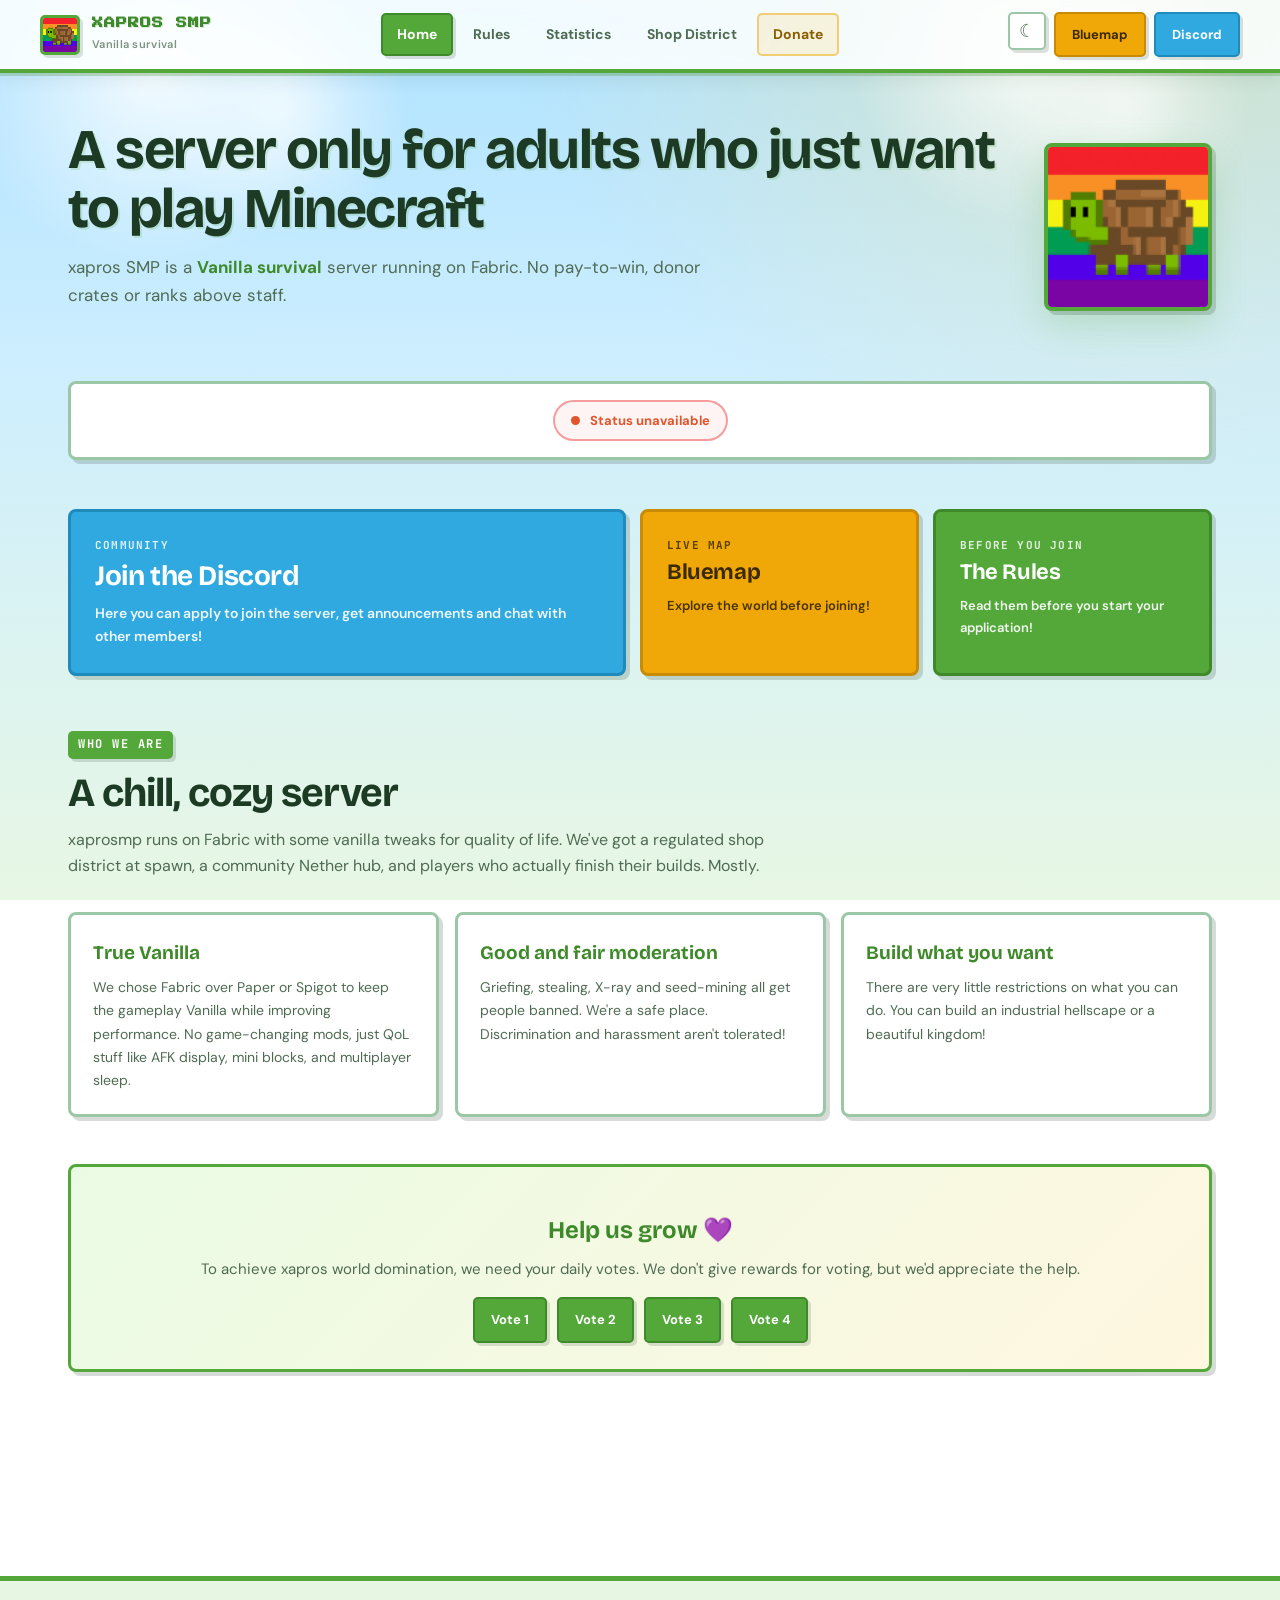
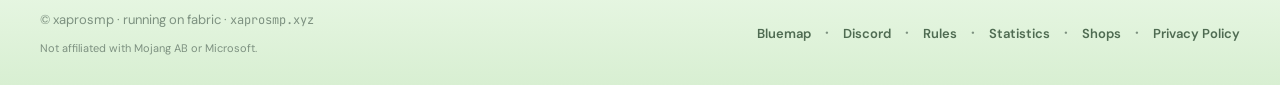
==== commit 9a6ca799: "Update index.html" ====
--- a/index.html
+++ b/index.html
@@ -47,8 +47,8 @@
 
   <section class="hero reveal">
     <div class="hero-text">
-      <h1>A server for adults who just want to play Minecraft</h1>
-      <p>xapros SMP is a small <span class="accent">Vanilla survival</span> server on Fabric. No pay-to-win, no donor crates, no ranks above staff. Just Minecraft!</p>
+      <h1>A server only for adults who just want to play Minecraft</h1>
+      <p>xapros SMP is a <span class="accent">Vanilla survival</span> server running on Fabric. No pay-to-win, donor crates or ranks above staff.</p>
     </div>
     <img src="img/logo.webp" alt="xaprosmp turtle logo" class="hero-logo" width="168" height="168">
   </section>
@@ -64,12 +64,12 @@
     <a href="#" class="cta-card cta-blurple cta-large discord-link reveal" target="_blank" rel="noopener">
       <span class="cta-eyebrow">Community</span>
       <h3>Join the Discord</h3>
-      <p>Here you can apply to join the server, get announcements and chat with fellow members!</p>
+      <p>Here you can apply to join the server, get announcements and chat with other members!</p>
     </a>
     <a href="https://map.xaprosmp.xyz" class="cta-card cta-amber reveal" target="_blank" rel="noopener">
       <span class="cta-eyebrow">Live Map</span>
       <h3>Bluemap</h3>
-      <p>See the world and find your way around.</p>
+      <p>Explore the world before joining!</p>
     </a>
     <a href="rules/" class="cta-card cta-violet reveal">
       <span class="cta-eyebrow">Before you join</span>
@@ -79,8 +79,8 @@
   </div>
 
   <div class="section-head reveal">
-    <div class="section-eyebrow">// who we are</div>
-    <h2 class="section-title">Small server, no nonsense.</h2>
+    <div class="section-eyebrow">who we are</div>
+    <h2 class="section-title">A chill, cozy server</h2>
     <p class="section-sub">xaprosmp runs on Fabric with some vanilla tweaks for quality of life. We've got a regulated shop district at spawn, a community Nether hub, and players who actually finish their builds. Mostly.</p>
   </div>
 
